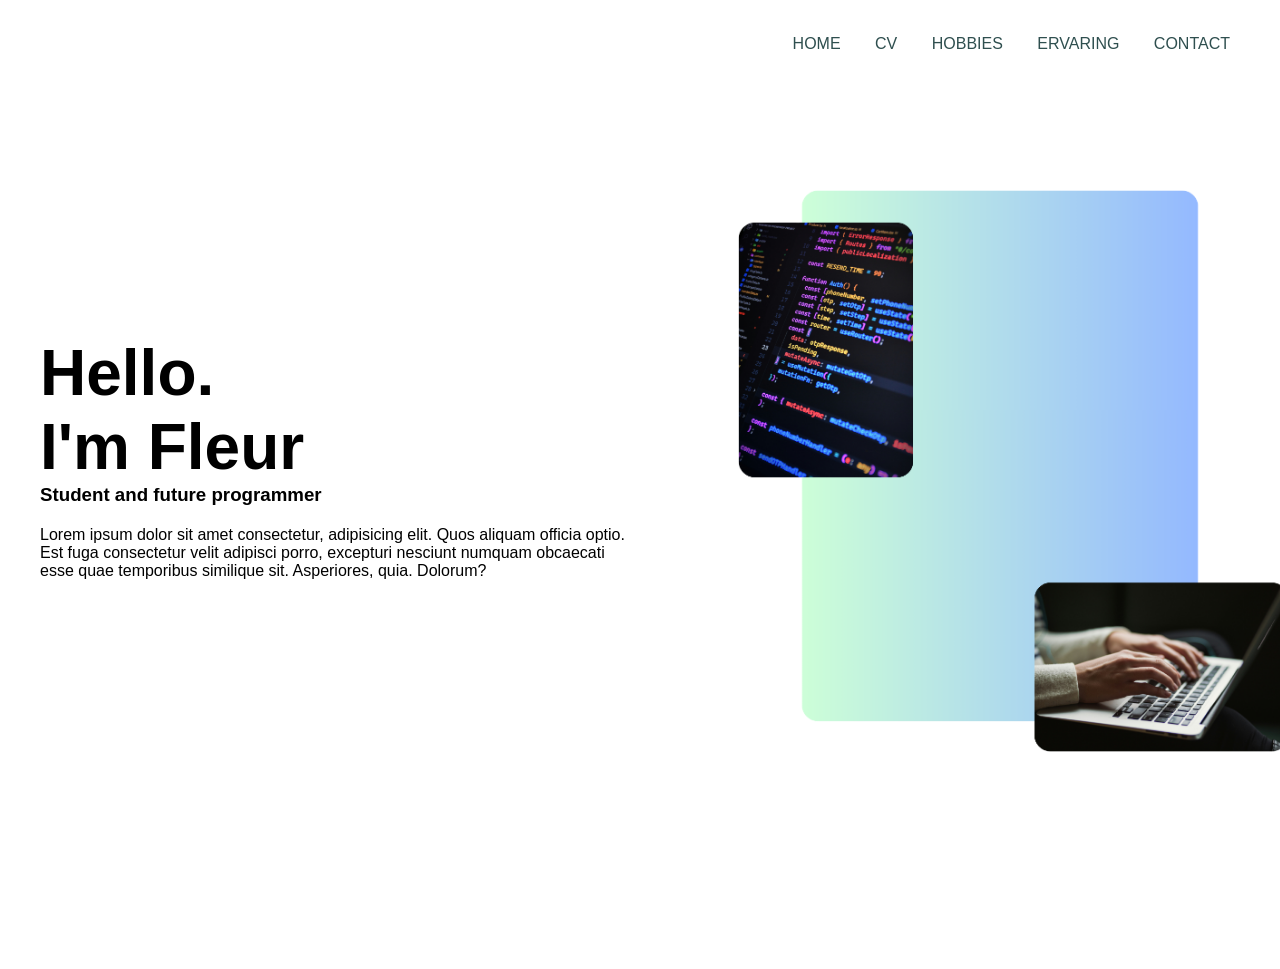
==== index.html @ 053b1c84 "layout homepagina + werking navigatiebar" ====
<!DOCTYPE html>
<html lang="en">
<head>
    <meta charset="UTF-8">
    <meta name="viewport" content="width=device-width, initial-scale=1.0">
    <title>Document</title>
    <link rel="stylesheet" href="css/style.css">
</head>
<body>
    <header>
        <nav>
            <a href=index.html>HOME</a>
            <a href="cv.html">CV</a>
            <a href="hobby.html">HOBBIES</a>
            <a href="ervaring.html">ERVARING</a>
            <a href="contact.html">CONTACT</a>
        </nav>
    </header>

    <main>
        <div class="container">
            <div class="introductie">
                <h1>Hello. <br> I'm Fleur</h1>
                <h3>Student and future programmer</h3>
                <p>Lorem ipsum dolor sit amet consectetur, adipisicing elit. Quos aliquam officia optio. Est fuga consectetur velit adipisci porro, excepturi nesciunt numquam obcaecati esse quae temporibus similique sit. Asperiores, quia. Dolorum?</p>
            </div>
            
            <div class="afbeelding">
                <img src="images/profile.png" alt="">
            </div>
        </div>
    </main>
</body>
</html>
---- css/style.css ----
*{
    font-family: Arial, Helvetica, sans-serif;
    margin: 0px;
}
p{
    margin-top: 20px;
}

h1{
    font-size: 4em;
}

.container{
    display: flex;
    align-items: center;    
    max-width: 1200px;
    margin: 0 auto;
    padding: 20px;
    height: 700px;

}

.introductie{
    flex: 1; 
}

.afbeelding{
    flex: 1;               
}

.afbeelding img{
    width: 120%;
}
header{
    padding: 15px;
    margin: 20px;
    text-align: right;
    position: sticky;
    top: 0;
}
a{
    margin: 15px;
    text-decoration: none;
    color: darkslategray;
}
a:hover{
    color: blue;
}
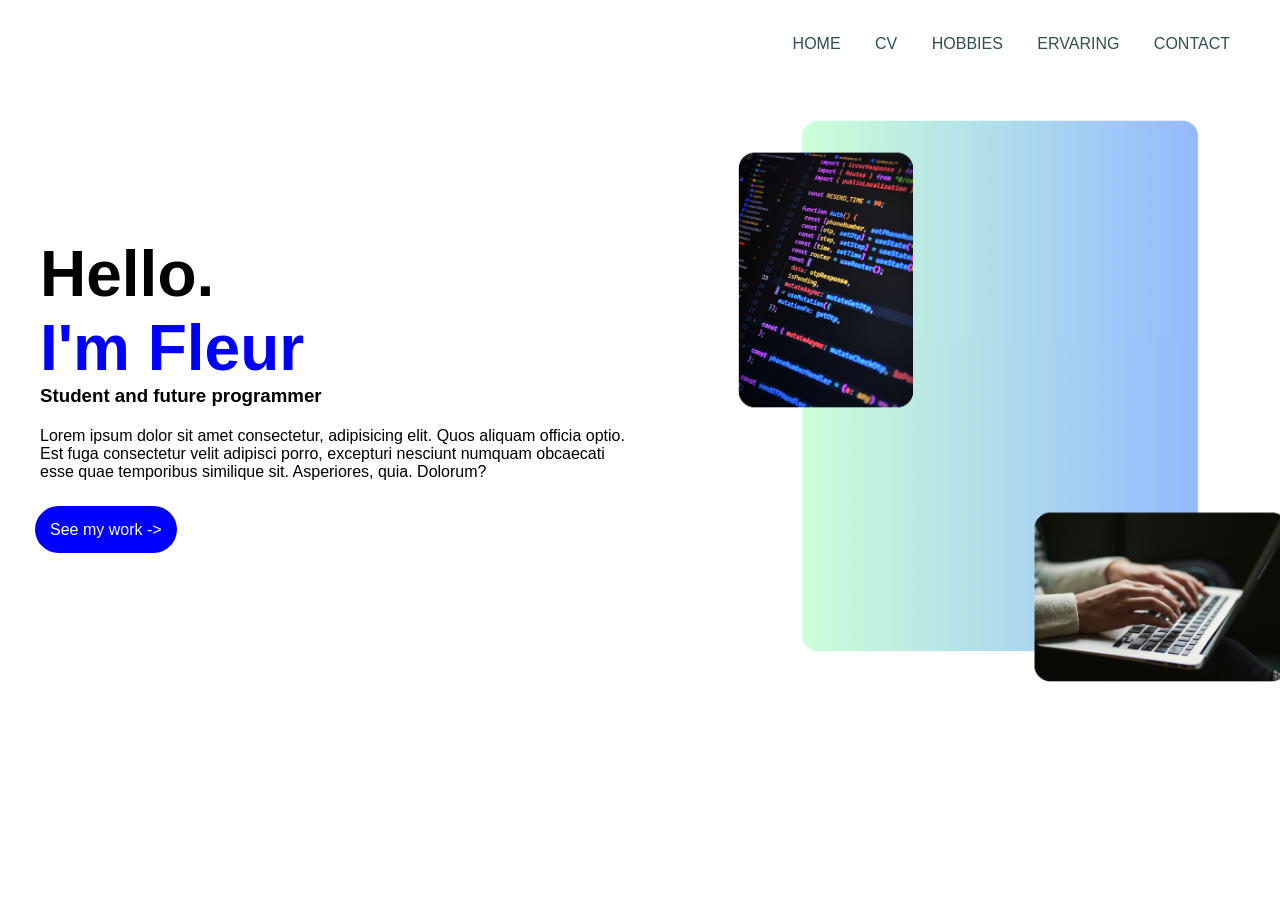
==== commit 39c7008d: "layout cv en hobby paginas" ====
--- a/index.html
+++ b/index.html
@@ -14,15 +14,17 @@
             <a href="hobby.html">HOBBIES</a>
             <a href="ervaring.html">ERVARING</a>
             <a href="contact.html">CONTACT</a>
+            
         </nav>
     </header>
 
     <main>
         <div class="container">
             <div class="introductie">
-                <h1>Hello. <br> I'm Fleur</h1>
+                <h1>Hello. <br> <span class="naam">I'm Fleur</span></h1>
                 <h3>Student and future programmer</h3>
                 <p>Lorem ipsum dolor sit amet consectetur, adipisicing elit. Quos aliquam officia optio. Est fuga consectetur velit adipisci porro, excepturi nesciunt numquam obcaecati esse quae temporibus similique sit. Asperiores, quia. Dolorum?</p>
+                <a href="ervaring.html" class="button">See my work -></a>
             </div>
             
             <div class="afbeelding">
--- a/css/style.css
+++ b/css/style.css
@@ -4,6 +4,7 @@
 }
 p{
     margin-top: 20px;
+    margin-bottom: 40px;
 }
 
 h1{
@@ -15,13 +16,14 @@
     align-items: center;    
     max-width: 1200px;
     margin: 0 auto;
-    padding: 20px;
-    height: 700px;
+    padding: 0px;
+    height: 600px;
 
 }
 
 .introductie{
     flex: 1; 
+    
 }
 
 .afbeelding{
@@ -37,6 +39,7 @@
     text-align: right;
     position: sticky;
     top: 0;
+    background-color: white;
 }
 a{
     margin: 15px;
@@ -45,4 +48,161 @@
 }
 a:hover{
     color: blue;
+}
+
+
+.formulier{
+    flex: 1;
+}
+
+form{
+    display: flex;
+    flex-direction: column;
+    gap: 10px;
+}
+
+input, textarea{
+    padding: 10px;
+    border: 1px solid #ccc;
+    border-radius: 5px;
+    font-size: 14px;
+}
+
+button{
+    padding: 10px;
+    background-color: blue;
+    color: white;
+    border: none;
+    border-radius: 5px;
+    cursor: pointer;
+}
+
+.projects{
+    max-width:1200px;
+    margin:40px auto;
+    display:grid;
+    grid-template-columns: repeat(3, 1fr);
+    gap:25px;
+}
+
+.project-card{
+    border:1px solid #ddd;
+    border-radius:10px;
+    padding:20px;
+    background:#f7f7f7;
+}
+
+.project-card img{
+    width:100%;
+    border-radius:8px;
+    margin-bottom:10px;
+}
+
+.project-card h3{
+    margin-bottom:10px;
+}
+
+.naam{
+    color: blue;
+}
+
+.button { 
+    background-color: blue; 
+    border: none; 
+    border-radius: 30px;
+    color: white; 
+    padding: 15px;
+    text-align: center; 
+    text-decoration: none; 
+    margin: -5px; 
+}
+
+
+
+/* Kleuren variabelen gebaseerd op je afbeelding */
+:root {
+    --accent-pink: #ff4d94;
+    --text-gray: #666;
+    --light-gray: #eee;
+}
+
+.cv-container {
+    max-width: 900px;
+    margin: 60px auto;
+    padding: 0 20px;
+}
+
+.subtitle {
+    color: var(--accent-pink);
+    font-weight: bold;
+    letter-spacing: 2px;
+    font-size: 0.9em;
+    margin-bottom: 10px;
+}
+
+.cv-header h1 {
+    font-size: 3.5rem;
+    font-weight: 800;
+    margin-bottom: 50px;
+}
+
+.section-title {
+    display: flex;
+    align-items: center;
+    gap: 10px;
+    margin-bottom: 30px;
+    color: #333;
+}
+
+.section-title h2 {
+    font-size: 1.5rem;
+}
+
+/* Tijdlijn Structuur */
+.timeline {
+    position: relative;
+    border-left: 2px solid var(--light-gray);
+    margin-left: 10px;
+    padding-left: 30px;
+}
+
+.timeline-item {
+    position: relative;
+    margin-bottom: 40px;
+}
+
+/* De roze bolletjes */
+.timeline-dot {
+    position: absolute;
+    left: -41px; /* Precies op de lijn */
+    top: 5px;
+    width: 16px;
+    height: 16px;
+    background-color: white;
+    border: 3px solid var(--accent-pink);
+    border-radius: 50%;
+}
+
+.timeline-content .date {
+    color: var(--accent-pink);
+    font-size: 0.85em;
+    font-weight: bold;
+    margin-bottom: 5px;
+}
+
+.timeline-content h3 {
+    font-size: 1.2rem;
+    margin-bottom: 2px;
+}
+
+.timeline-content .location {
+    color: var(--text-gray);
+    font-size: 0.95em;
+    margin-bottom: 8px;
+}
+
+.timeline-content .description {
+    color: var(--text-gray);
+    font-size: 0.9em;
+    margin-top: 5px;
 }
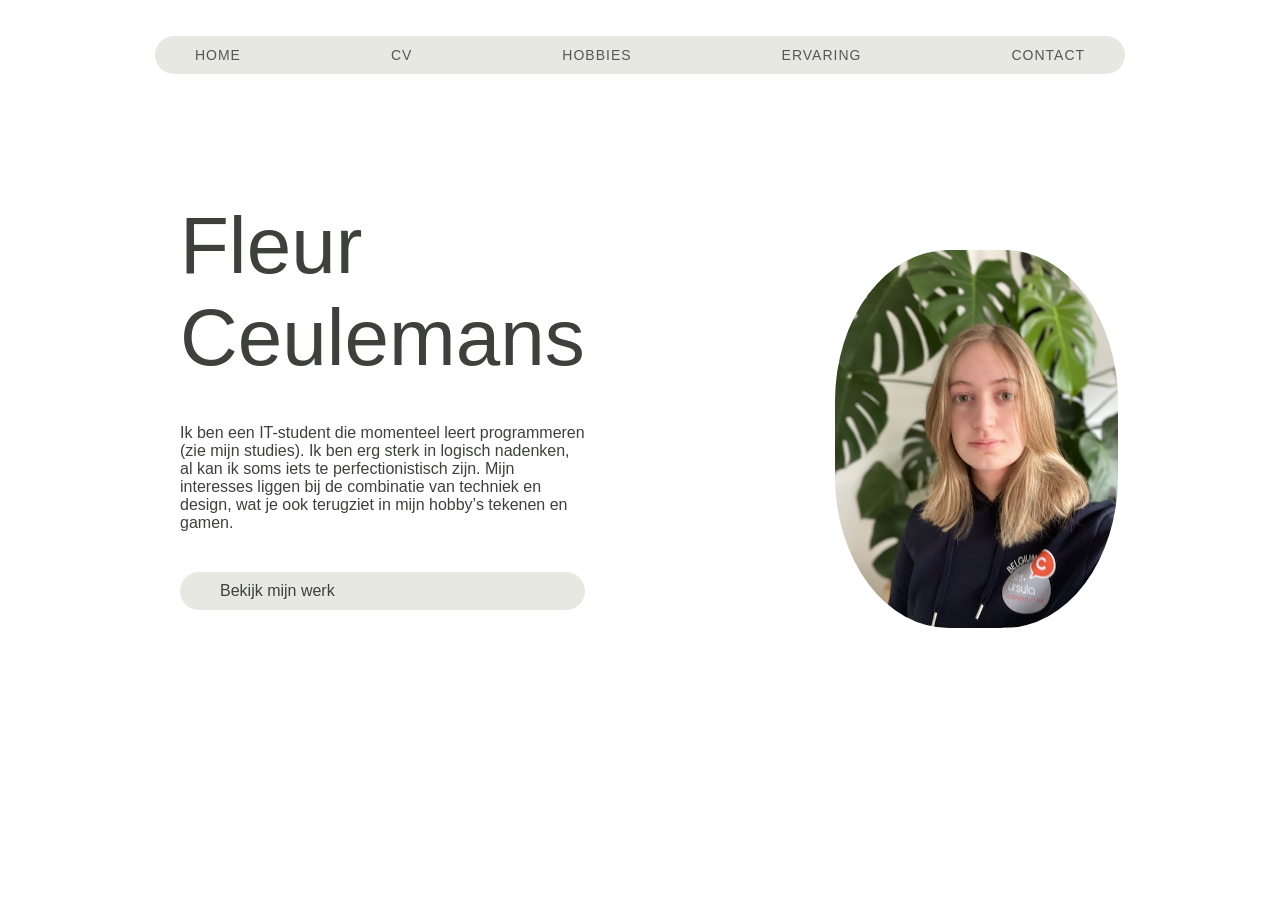
==== commit 7e58cea2: "layout contact pagina en css aanpasingen" ====
--- a/index.html
+++ b/index.html
@@ -3,34 +3,35 @@
 <head>
     <meta charset="UTF-8">
     <meta name="viewport" content="width=device-width, initial-scale=1.0">
-    <title>Document</title>
+    <title>Fleur Ceulemans</title>
     <link rel="stylesheet" href="css/style.css">
 </head>
 <body>
     <header>
-        <nav>
-            <a href=index.html>HOME</a>
-            <a href="cv.html">CV</a>
-            <a href="hobby.html">HOBBIES</a>
-            <a href="ervaring.html">ERVARING</a>
-            <a href="contact.html">CONTACT</a>
-            
+        <nav class="navbar">
+            <ul class="nav-links">
+                <li><a href="index.html">HOME</a></li>
+                <li><a href="cv.html">CV</a></li>
+                <li><a href="hobbies.html">HOBBIES</a></li>
+                <li><a href="ervaring.html">ERVARING</a></li>
+                <li><a href="contact.html">CONTACT</a></li>
+            </ul>
         </nav>
     </header>
 
     <main>
-        <div class="container">
-            <div class="introductie">
-                <h1>Hello. <br> <span class="naam">I'm Fleur</span></h1>
-                <h3>Student and future programmer</h3>
-                <p>Lorem ipsum dolor sit amet consectetur, adipisicing elit. Quos aliquam officia optio. Est fuga consectetur velit adipisci porro, excepturi nesciunt numquam obcaecati esse quae temporibus similique sit. Asperiores, quia. Dolorum?</p>
-                <a href="ervaring.html" class="button">See my work -></a>
+        <div class="flex-row">
+            <div class="homepagina ">
+            
+                <h1>Fleur <br> Ceulemans</h1>
+                <p>Ik ben een IT-student die momenteel leert programmeren (zie mijn studies). Ik ben erg sterk in logisch nadenken, al kan ik soms iets te perfectionistisch zijn. Mijn interesses liggen bij de combinatie van techniek en design, wat je ook terugziet in mijn hobby’s tekenen en gamen.</p>
+                <a href="ervaring.html" class="nav-links">Bekijk mijn werk</a>
             </div>
-            
-            <div class="afbeelding">
-                <img src="images/profile.png" alt="">
+            <div class="homepagina">
+                <img src="images/selfie.jpg" class="selfie" alt="">
             </div>
         </div>
     </main>
+    
 </body>
 </html>
--- a/css/style.css
+++ b/css/style.css
@@ -1,208 +1,137 @@
-*{
+* {
+    box-sizing: border-box;
+}
+
+body {
     font-family: Arial, Helvetica, sans-serif;
-    margin: 0px;
+    /*background-image: url(../images/background2.jpg); */
+    background-size: cover;
+    background-position: center;
+    color: #3D403C;
+    margin: 0;
 }
-p{
-    margin-top: 20px;
+
+main {
+    padding: 60px 30px 120px;
+    max-width: 1300px;
+    margin: 0 auto;
+}
+
+h1 {
+    font-size: 5rem;
+    font-weight: 150;
+    margin: 0;
+    color: #3D403C;
+}
+
+h2 {
+    font-size: 1.6rem;
+    margin-top: 0;
+    color: #3D403C;
+}
+
+p {
+    margin-top: 40px;
     margin-bottom: 40px;
 }
 
-h1{
-    font-size: 4em;
+.flex-row {
+    display: flex;
+    margin-bottom: 10px;
 }
 
-.container{
-    display: flex;
-    align-items: center;    
-    max-width: 1200px;
-    margin: 0 auto;
-    padding: 0px;
-    height: 600px;
-
+.box {
+    background: #e8e8e3;
+    padding: 25px;
+    border-radius: 15px;
 }
 
-.introductie{
-    flex: 1; 
-    
+.half {
+    flex: 50%;
+    margin: 25px;
 }
 
-.afbeelding{
-    flex: 1;               
+.volledig {
+    flex: 100%;
+    margin: 25px;
 }
 
-.afbeelding img{
-    width: 120%;
-}
-header{
-    padding: 15px;
-    margin: 20px;
-    text-align: right;
-    position: sticky;
-    top: 0;
-    background-color: white;
-}
-a{
-    margin: 15px;
-    text-decoration: none;
-    color: darkslategray;
-}
-a:hover{
-    color: blue;
+.homepagina {
+    flex: 50%;
+    margin-left: 150px;
+    margin-right: 100px;
+    margin-top: 30px;
 }
 
-
-.formulier{
+.formulier {
     flex: 1;
 }
 
-form{
+form {
     display: flex;
     flex-direction: column;
     gap: 10px;
+    padding-top: 80px;
 }
 
-input, textarea{
-    padding: 10px;
-    border: 1px solid #ccc;
-    border-radius: 5px;
-    font-size: 14px;
+.selfie {
+    width: 90%;
+    border-radius: 40%;
+    margin-top: 50px;
 }
 
-button{
-    padding: 10px;
-    background-color: blue;
-    color: white;
-    border: none;
-    border-radius: 5px;
-    cursor: pointer;
+.hobby {
+    width: 100%;
+    border-radius: 15px;
+    margin-bottom: 30px;
 }
 
-.projects{
-    max-width:1200px;
-    margin:40px auto;
-    display:grid;
-    grid-template-columns: repeat(3, 1fr);
-    gap:25px;
+.navbar {
+  /* This centers the bar on the page */
+  display: flex;
+  justify-content: center;
+  padding: 20px;
 }
 
-.project-card{
-    border:1px solid #ddd;
-    border-radius:10px;
-    padding:20px;
-    background:#f7f7f7;
+.nav-links {
+  display: flex;
+  align-items: center;
+  background-color: #e8e8e3; /* Soft off-white/grey background */
+  padding: 10px 40px;
+  border-radius: 50px;
+  list-style: none;
+  gap: 150px;                 /* Adds the wide spacing between links */
 }
 
-.project-card img{
-    width:100%;
-    border-radius:8px;
-    margin-bottom:10px;
+.nav-links a {
+  text-decoration: none;
+  color: #555;               /* Muted dark grey text */
+  font-family: sans-serif;
+  font-size: 14px;
+  letter-spacing: 1px;       /* Adds that clean, spaced-out feel */
+  font-weight: 500;
 }
 
-.project-card h3{
-    margin-bottom:10px;
+.nav-links a:hover {
+  color: #000;               /* Darkens on hover */
 }
 
-.naam{
-    color: blue;
+a{
+    text-decoration: none;
+    color: #3D403C;
 }
 
-.button { 
-    background-color: blue; 
-    border: none; 
-    border-radius: 30px;
-    color: white; 
-    padding: 15px;
-    text-align: center; 
-    text-decoration: none; 
-    margin: -5px; 
+@media (max-width: 860px) {
+    .nav-links {
+        gap: 40px;
+        padding: 10px 20px;
+    }
+
+    .flex-row {
+        flex-direction: column;
+    }
 }
 
 
 
-/* Kleuren variabelen gebaseerd op je afbeelding */
-:root {
-    --accent-pink: #ff4d94;
-    --text-gray: #666;
-    --light-gray: #eee;
-}
 
-.cv-container {
-    max-width: 900px;
-    margin: 60px auto;
-    padding: 0 20px;
-}
-
-.subtitle {
-    color: var(--accent-pink);
-    font-weight: bold;
-    letter-spacing: 2px;
-    font-size: 0.9em;
-    margin-bottom: 10px;
-}
-
-.cv-header h1 {
-    font-size: 3.5rem;
-    font-weight: 800;
-    margin-bottom: 50px;
-}
-
-.section-title {
-    display: flex;
-    align-items: center;
-    gap: 10px;
-    margin-bottom: 30px;
-    color: #333;
-}
-
-.section-title h2 {
-    font-size: 1.5rem;
-}
-
-/* Tijdlijn Structuur */
-.timeline {
-    position: relative;
-    border-left: 2px solid var(--light-gray);
-    margin-left: 10px;
-    padding-left: 30px;
-}
-
-.timeline-item {
-    position: relative;
-    margin-bottom: 40px;
-}
-
-/* De roze bolletjes */
-.timeline-dot {
-    position: absolute;
-    left: -41px; /* Precies op de lijn */
-    top: 5px;
-    width: 16px;
-    height: 16px;
-    background-color: white;
-    border: 3px solid var(--accent-pink);
-    border-radius: 50%;
-}
-
-.timeline-content .date {
-    color: var(--accent-pink);
-    font-size: 0.85em;
-    font-weight: bold;
-    margin-bottom: 5px;
-}
-
-.timeline-content h3 {
-    font-size: 1.2rem;
-    margin-bottom: 2px;
-}
-
-.timeline-content .location {
-    color: var(--text-gray);
-    font-size: 0.95em;
-    margin-bottom: 8px;
-}
-
-.timeline-content .description {
-    color: var(--text-gray);
-    font-size: 0.9em;
-    margin-top: 5px;
-}
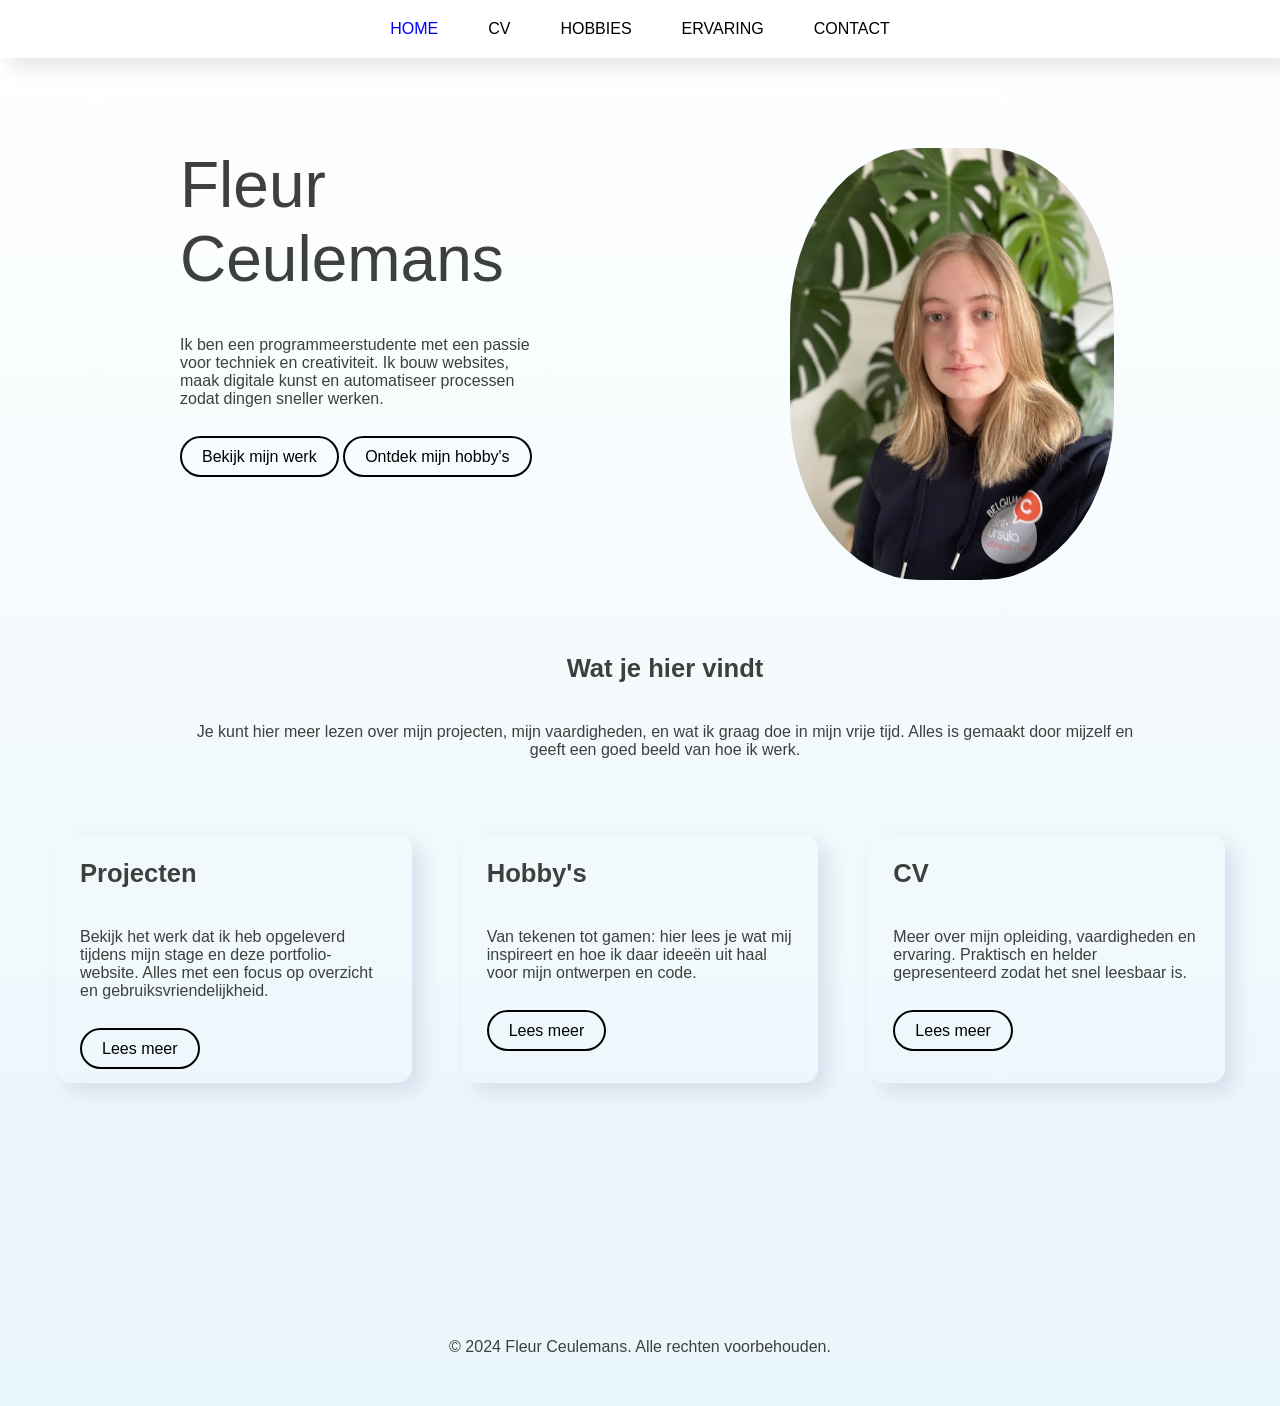
==== commit 67f05dbc: "vervanging placeholder tekst" ====
--- a/index.html
+++ b/index.html
@@ -1,37 +1,86 @@
-<!DOCTYPE html>
+<!doctype html>
 <html lang="en">
-<head>
-    <meta charset="UTF-8">
-    <meta name="viewport" content="width=device-width, initial-scale=1.0">
+  <head>
+    <meta charset="UTF-8" />
+    <meta name="viewport" content="width=device-width, initial-scale=1.0" />
     <title>Fleur Ceulemans</title>
-    <link rel="stylesheet" href="css/style.css">
-</head>
-<body>
+    <link rel="stylesheet" href="css/style.css" />
+    <link rel="icon" type="image/x-icon" href="/images/favicon.ico">
+  </head>
+  <body>
     <header>
-        <nav class="navbar">
-            <ul class="nav-links">
-                <li><a href="index.html">HOME</a></li>
-                <li><a href="cv.html">CV</a></li>
-                <li><a href="hobbies.html">HOBBIES</a></li>
-                <li><a href="ervaring.html">ERVARING</a></li>
-                <li><a href="contact.html">CONTACT</a></li>
-            </ul>
-        </nav>
+      <nav class="navbar">
+          <a href="index.html" class="navbar-item accentkleur">HOME</a>
+          <a href="cv.html" class="navbar-item">CV</a>
+          <a href="hobbies.html" class="navbar-item">HOBBIES</a>
+          <a href="ervaring.html" class="navbar-item">ERVARING</a>
+          <a href="contact.html" class="navbar-item">CONTACT</a>
+        </ul>
+      </nav>
     </header>
 
     <main>
-        <div class="flex-row">
-            <div class="homepagina ">
-            
-                <h1>Fleur <br> Ceulemans</h1>
-                <p>Ik ben een IT-student die momenteel leert programmeren (zie mijn studies). Ik ben erg sterk in logisch nadenken, al kan ik soms iets te perfectionistisch zijn. Mijn interesses liggen bij de combinatie van techniek en design, wat je ook terugziet in mijn hobby’s tekenen en gamen.</p>
-                <a href="ervaring.html" class="nav-links">Bekijk mijn werk</a>
-            </div>
-            <div class="homepagina">
-                <img src="images/selfie.jpg" class="selfie" alt="">
-            </div>
+      <div class="flex-row">
+        <div class="homepagina">
+          <h1>
+            Fleur <br />
+            Ceulemans
+          </h1>
+          <p>
+            Ik ben een programmeerstudente met een passie voor techniek en
+            creativiteit. Ik bouw websites, maak digitale kunst en automatiseer
+            processen zodat dingen sneller werken.
+          </p>
+          <a href="ervaring.html" class="button">Bekijk mijn werk</a>
+          <a href="hobbies.html" class="button">Ontdek mijn hobby's</a>
         </div>
+        <div class="homepagina">
+          <img src="images/selfie.jpg" class="selfie" alt="" />
+        </div>
+      </div>
+
+      <div class="flex-row">
+        <div class="homepagina-volledig">
+          <h2>Wat je hier vindt</h2>
+          <p>
+            Je kunt hier meer lezen over mijn projecten, mijn vaardigheden, en
+            wat ik graag doe in mijn vrije tijd. Alles is gemaakt door mijzelf
+            en geeft een goed beeld van hoe ik werk.
+          </p>
+        </div>
+      </div>
+
+      <div class="flex-row">
+        <div class="derde schaduw">
+          <h2>Projecten</h2>
+          <p>
+            Bekijk het werk dat ik heb opgeleverd tijdens mijn stage en deze
+            portfolio- website. Alles met een focus op overzicht en
+            gebruiksvriendelijkheid.
+          </p>
+          <a href="ervaring.html" class="button">Lees meer</a>
+        </div>
+        <div class="derde schaduw">
+          <h2>Hobby's</h2>
+          <p>
+            Van tekenen tot gamen: hier lees je wat mij inspireert en hoe ik
+            daar ideeën uit haal voor mijn ontwerpen en code.
+          </p>
+          <a href="hobbies.html" class="button">Lees meer</a>
+        </div>
+        <div class="derde schaduw">
+          <h2>CV</h2>
+          <p>
+            Meer over mijn opleiding, vaardigheden en ervaring. Praktisch en
+            helder gepresenteerd zodat het snel leesbaar is.
+          </p>
+          <a href="cv.html" class="button">Lees meer</a>
+        </div>
+      </div>
     </main>
-    
-</body>
-</html>+
+    <footer>
+        <p>&copy; 2024 Fleur Ceulemans. Alle rechten voorbehouden.</p>
+    </footer>
+  </body>
+</html>
--- a/css/style.css
+++ b/css/style.css
@@ -4,7 +4,7 @@
 
 body {
     font-family: Arial, Helvetica, sans-serif;
-    /*background-image: url(../images/background2.jpg); */
+    background-image: url(../images/background.jpg); 
     background-size: cover;
     background-position: center;
     color: #3D403C;
@@ -18,21 +18,41 @@
 }
 
 h1 {
-    font-size: 5rem;
+    font-size: 4rem;
     font-weight: 150;
     margin: 0;
-    color: #3D403C;
+    margin-bottom: 20px;
 }
 
 h2 {
     font-size: 1.6rem;
     margin-top: 0;
-    color: #3D403C;
 }
 
 p {
     margin-top: 40px;
     margin-bottom: 40px;
+}
+a{
+    text-decoration: none;
+    color: black;
+}
+a:hover {
+    color: blue;
+}
+.button{
+    border: 2px black solid;
+    border-radius: 25px;
+    padding: 10px 20px;
+}
+.button:hover {
+    border: 2px blue solid;
+    color: blue;
+}
+footer {
+    text-align: center;
+    padding: 10px;
+    margin-top: 50px;
 }
 
 .flex-row {
@@ -41,13 +61,24 @@
 }
 
 .box {
-    background: #e8e8e3;
+    background: white;
+    padding: 25px;
+    border-radius: 15px;
+    background-color: #e8e8e3;
+}
+.schaduw{
+    box-shadow: 10px 10px 20px rgb(214, 224, 237);
+  
     padding: 25px;
     border-radius: 15px;
 }
 
 .half {
     flex: 50%;
+    margin: 25px;
+}
+.derde{
+    flex: 30%;
     margin: 25px;
 }
 
@@ -62,6 +93,15 @@
     margin-right: 100px;
     margin-top: 30px;
 }
+.homepagina-volledig{
+    flex: 100%;
+    margin-left: 150px;
+    margin-right: 100px;
+    margin-top: 60px;
+    text-align: center;
+
+}
+
 
 .formulier {
     flex: 1;
@@ -77,7 +117,7 @@
 .selfie {
     width: 90%;
     border-radius: 40%;
-    margin-top: 50px;
+    margin-top: 0px;
 }
 
 .hobby {
@@ -87,51 +127,44 @@
 }
 
 .navbar {
-  /* This centers the bar on the page */
+ 
   display: flex;
   justify-content: center;
   padding: 20px;
+  align-items: center;
+  box-shadow: 10px 10px 20px rgb(232, 231, 231);
+
 }
 
-.nav-links {
-  display: flex;
-  align-items: center;
-  background-color: #e8e8e3; /* Soft off-white/grey background */
-  padding: 10px 40px;
-  border-radius: 50px;
-  list-style: none;
-  gap: 150px;                 /* Adds the wide spacing between links */
+.navbar-item{
+    margin: 0 25px;
+}
+.navbar-item:hover {
+    color: blue;
 }
 
-.nav-links a {
-  text-decoration: none;
-  color: #555;               /* Muted dark grey text */
-  font-family: sans-serif;
-  font-size: 14px;
-  letter-spacing: 1px;       /* Adds that clean, spaced-out feel */
-  font-weight: 500;
+table {
+    width: 100%;
+    border-collapse: collapse;
+    margin-top: 25px;
 }
 
-.nav-links a:hover {
-  color: #000;               /* Darkens on hover */
+th,
+td {
+
+    padding: 14px 18px;
+    text-align: left;
 }
 
-a{
-    text-decoration: none;
-    color: #3D403C;
+caption {
+    caption-side: top;
+    margin: 20px;
+    font-size: 1.5rem;
+    font-style: bold;
+    color: black;
+    text-align: left;
 }
 
-@media (max-width: 860px) {
-    .nav-links {
-        gap: 40px;
-        padding: 10px 20px;
-    }
-
-    .flex-row {
-        flex-direction: column;
-    }
-}
-
-
-
-
+.accentkleur{
+    color: blue;
+}
